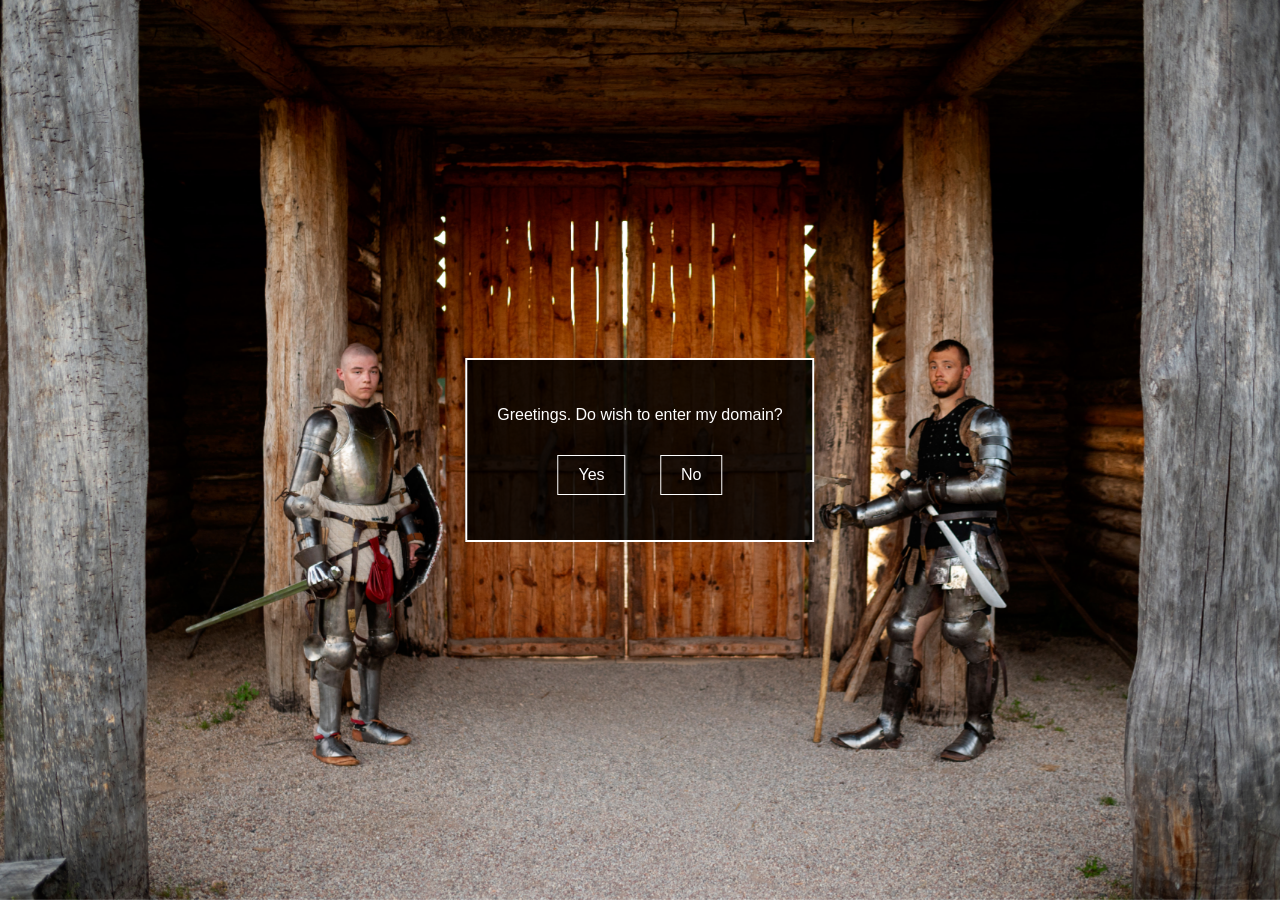
==== docs/index.html @ a19ab825 "commit changes" ====
<!DOCTYPE html>
<html lang="en">
<head>
  <meta charset="UTF-8">
  <title>Enter Domain</title>
  <style>
    body, html {
      margin: 0;
      padding: 0;
      height: 100%;
      overflow: hidden;
      font-family: Arial, sans-serif;
    }

    /* Background image */
    #bg {
      position: fixed;
      width: 100%;
      height: 100%;
      object-fit: cover;
      top: 0;
      left: 0;
      z-index: -1;
      opacity: 1;
  transition: opacity 7s ease;

    }

    /* Popup box */
    #popup {
      position: absolute;
      top: 50%;
      left: 50%;
      transform: translate(-50%, -50%);
      background: rgba(0, 0, 0, 0.85);
      color: white;
      padding: 30px;
      border: 2px solid white;
      text-align: center;
      display: none;
    }

    .button {
      margin: 15px;
      padding: 10px 20px;
      border: 1px solid white;
      cursor: pointer;
      display: inline-block;
    }

    .button:hover {
      background: white;
      color: black;
    }
  </style>
</head>
<body>

  <!-- Background image -->
  <img id="bg" src="images/bg3.jpg" alt="background">

  <!-- Popup -->
  <div id="popup">
    <p>Greetings. Do wish to enter my domain?</p>
    <div class="button" onclick="enterSite()">Yes</div>
    <div class="button" onclick="denyAccess()">No</div>
  </div>

  <script>
    const bg = document.getElementById('bg');
    const popup = document.getElementById('popup');

    // Show popup once image loads
    bg.onload = () => {
      popup.style.display = 'block';
    };

   function enterSite() {
  // 1. Play music
  const audio = new Audio('images/greetings.mp3');
  audio.play();

  // 2. Fade out the background image
  const bg = document.getElementById('bg');
  bg.style.transition = "opacity 7s ease";
  bg.style.opacity = "0";

  // 3. Redirect after fade completes
  setTimeout(() => {
    window.location.href = "newsletter.html";
  }, 7000); // matches the fade duration
}

    function denyAccess() {
      alert("You chose wisely...");
      // Or close window / fade out / loop
    }
  </script>

</body>
</html>
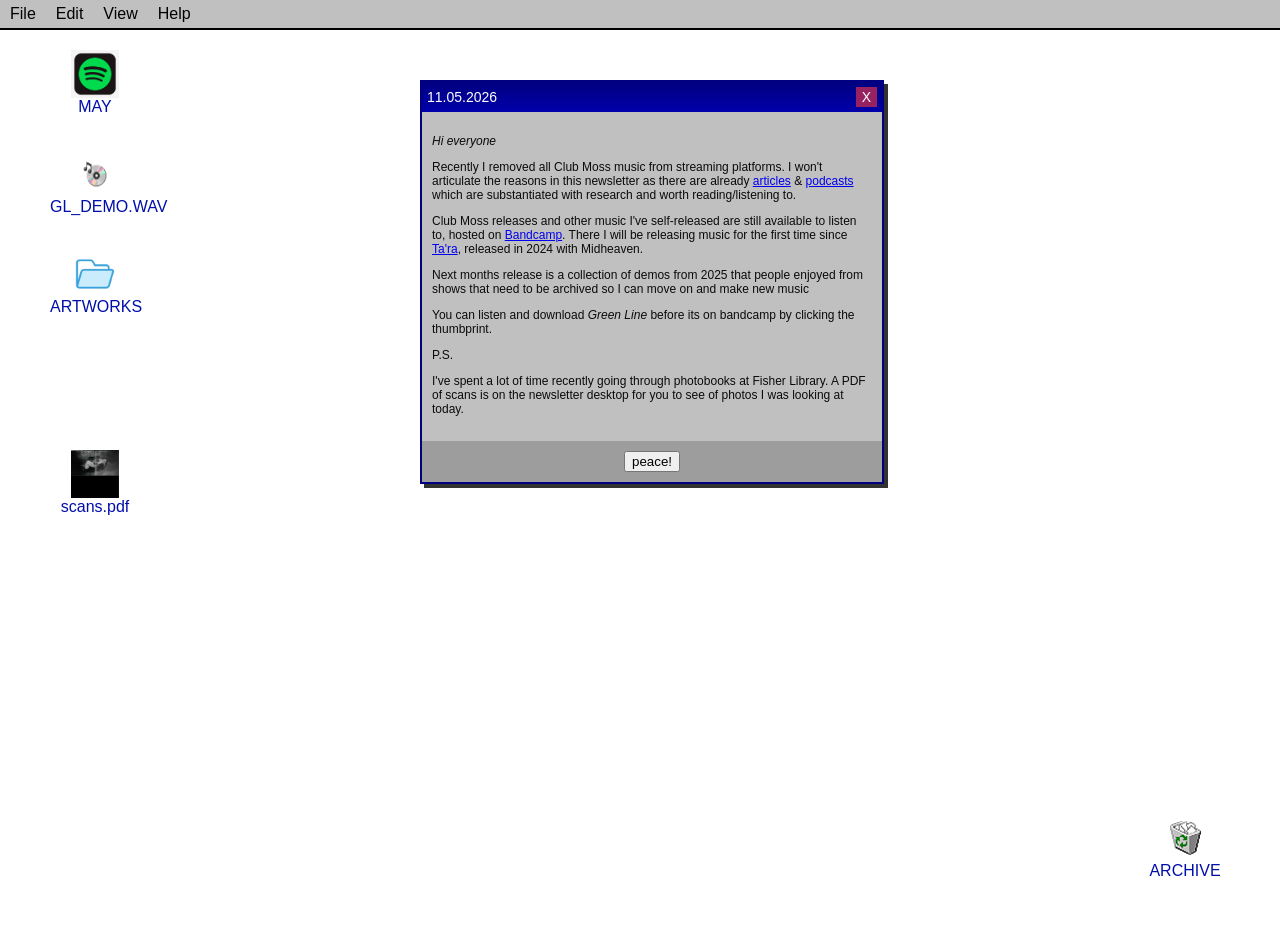
==== commit 0f266d98: "commit changes" ====
--- a/docs/index.html
+++ b/docs/index.html
@@ -1,101 +1,491 @@
 <!DOCTYPE html>
 <html lang="en">
 <head>
-  <meta charset="UTF-8">
-  <title>Enter Domain</title>
-  <style>
-    body, html {
-      margin: 0;
-      padding: 0;
-      height: 100%;
-      overflow: hidden;
-      font-family: Arial, sans-serif;
-    }
-
-    /* Background image */
-    #bg {
-      position: fixed;
-      width: 100%;
-      height: 100%;
-      object-fit: cover;
-      top: 0;
-      left: 0;
-      z-index: -1;
-      opacity: 1;
-  transition: opacity 7s ease;
-
-    }
-
-    /* Popup box */
-    #popup {
-      position: absolute;
-      top: 50%;
-      left: 50%;
-      transform: translate(-50%, -50%);
-      background: rgba(0, 0, 0, 0.85);
-      color: white;
-      padding: 30px;
-      border: 2px solid white;
-      text-align: center;
-      display: none;
-    }
-
-    .button {
-      margin: 15px;
-      padding: 10px 20px;
-      border: 1px solid white;
-      cursor: pointer;
-      display: inline-block;
-    }
-
-    .button:hover {
-      background: white;
-      color: black;
-    }
-  </style>
+<meta charset="UTF-8">
+<title>Newsletter OS</title>
+
+<link rel="stylesheet" href="style.css">
+
 </head>
+
 <body>
 
-  <!-- Background image -->
-  <img id="bg" src="images/bg3.jpg" alt="background">
-
-  <!-- Popup -->
-  <div id="popup">
-    <p>Greetings. Do wish to enter my domain?</p>
-    <div class="button" onclick="enterSite()">Yes</div>
-    <div class="button" onclick="denyAccess()">No</div>
-  </div>
-
-  <script>
-    const bg = document.getElementById('bg');
-    const popup = document.getElementById('popup');
-
-    // Show popup once image loads
-    bg.onload = () => {
-      popup.style.display = 'block';
-    };
-
-   function enterSite() {
-  // 1. Play music
-  const audio = new Audio('images/greetings.mp3');
-  audio.play();
-
-  // 2. Fade out the background image
-  const bg = document.getElementById('bg');
-  bg.style.transition = "opacity 7s ease";
-  bg.style.opacity = "0";
-
-  // 3. Redirect after fade completes
-  setTimeout(() => {
-    window.location.href = "newsletter.html";
-  }, 7000); // matches the fade duration
-}
-
-    function denyAccess() {
-      alert("You chose wisely...");
-      // Or close window / fade out / loop
-    }
-  </script>
+<div id="desktop">
+
+  <!-- MENU -->
+  <div id="menubar">
+
+    <div class="menu-item">File
+      <div class="dropdown">
+        <div onclick="openWindow('win1')">Open Newsletter</div>
+        <div onclick="openWindow('galleryWin')">Open Artworks</div>
+        <div onclick="openWindow('archive')">Open Archive</div>
+        <div onclick="location.reload()">Refresh</div>
+      </div>
+    </div>
+
+    <div class="menu-item">Edit
+      <div class="dropdown">
+        <div id="changeColour">change colour</div>
+        <div id="flipScreen">upside down</div>
+      </div>
+    </div>
+
+    <div class="menu-item">View
+      <div class="dropdown">
+        <div onclick="openWindow('galleryWin')">Artworks for sale</div>
+        <div onclick="window.location.href='https://harrisonrae.webflow.io'">
+          Visit my Website
+        </div>
+      </div>
+    </div>
+
+    <div class="menu-item">Help
+      <div class="dropdown">
+        <div onclick="alert('This is the first iteration of Harrison Raes newsletter.')">
+          About
+        </div>
+      </div>
+    </div>
+
+  </div>
+
+  <!-- DESKTOP ICONS -->
+  <div class="icon" style="top:50px; left:50px;" onclick="openWindow('win1')">
+    <img src="images/spotify.png">
+    <span>MAY</span>
+  </div>
+
+    <div class="icon" style="top: 450px; left: 50px;" onclick="openWindow('pdf1')">
+    <img src="images/scan2.png" alt="PDF Icon">
+    <span>scans.pdf</span>
+</div>
+
+  <div class="icon" style="top:250px; left:50px;" onclick="openWindow('galleryWin')">
+    <img src="images/folder.png">
+    <span>ARTWORKS</span>
+  </div>
+
+  <div class="icon" style="bottom:50px; right:50px;" onclick="openWindow('archive')">
+    <img src="images/rubbishupate.png">
+    <span>ARCHIVE</span>
+  </div>
+
+  <!-- DESKTOP ICON -->
+<div class="icon" style="top:150px; left:50px;" onclick="openWindow('musicWin')">
+  <img src="images/music.png">
+  <span>GL_DEMO.WAV</span>
+</div>
+
+</div>
+
+<!-- NEWSLETTER WINDOW -->
+<div class="window" id="win1">
+  <div class="title-bar">
+    11.05.2026
+    <span class="close" onclick="closeWindow('win1')">X</span>
+  </div>
+
+  <div class="content">
+     <p> <em>Hi everyone</em></p>
+
+<p> 
+Recently I removed all Club Moss music from streaming platforms. I won't articulate the reasons in this newsletter as there are already 
+<a href="https://theconversation.com/why-musicians-are-leaving-spotify-and-what-it-means-for-the-music-you-love-269231" target="_blank">articles</a> & 
+<a href="https://www.abc.net.au/listen/programs/musicshow/liz-pelly-spotify-mood-machine-judy-bailey-sheila-jordan-jazz/105606164" target="_blank">podcasts</a>
+which are substantiated with research and worth reading/listening to.
+</p>
+<p>
+Club Moss releases and other music I've self-released are still available to listen to, hosted on 
+<a href="https://clubmoss.bandcamp.com" target="_blank">Bandcamp</a>. There I will be releasing music for the first time since 
+<a href="https://harrison-rae.bandcamp.com/album/tara" target="_blank">Ta'ra</a>, released in 2024 with Midheaven. 
+<p>
+</p>
+Next months release is a collection of demos from 2025 that people enjoyed from shows that need to be archived so I can move on and make new music 
+<p>
+</p>
+You can listen and download <em>Green Line</em> before its on bandcamp by clicking the thumbprint.
+<p></p>
+
+P.S. <p>
+I've spent a lot of time recently going through photobooks at Fisher Library. A PDF of scans is on the newsletter desktop for you to see of photos I was looking at today. 
+
+</p>
+
+
+</div>
+
+  <div style="padding:10px; text-align:center;">
+    <button onclick="closeWindow('win1')">peace!</button>
+  </div>
+</div>
+
+<!-- GALLERY WINDOW -->
+<div class="window" id="galleryWin">
+  <div class="title-bar">
+    ARTWORKS_FOLDER
+    <span class="close" onclick="closeWindow('galleryWin')">X</span>
+  </div>
+
+  <div class="content">
+    <div id="galleryGrid" style="display:flex; flex-wrap:wrap; gap:10px;"></div>
+  </div>
+</div>
+
+<!-- ARCHIVE WINDOW -->
+<div class="window" id="archive">
+
+  <div class="title-bar">
+    NEWSLETTER ARCHIVE
+    <span class="close" onclick="closeWindow('archive')">X</span>
+  </div>
+
+  <div class="content">
+
+    <div id="iconGrid" style="display:flex; flex-wrap:wrap; gap:20px;">
+
+      <!-- APRIL -->
+      <div class="archive-icon" onclick="openWindow('aprilArchive')">
+        <img src="images/icon1.png">
+        <p>APRIL 2026</p>
+      </div>
+
+      <!-- MAY -->
+      <div class="archive-icon" onclick="openWindow('mayArchive')">
+        <img src="images/spotify.png">
+        <p>MAY 2026</p>
+      </div>
+
+    </div>
+
+  </div>
+</div>
+
+<!-- ARCHIVE ENTRY -->
+<div class="window" id="aprilArchive">
+  <div class="title-bar">
+    APRIL 2026
+    <span class="close" onclick="closeWindow('aprilArchive')">X</span>
+  </div>
+
+  <div class="content">
+    <p>Hi!</p>
+      <p>Thanks to everyone that recently joined the mailing list.</p>
+      <p>
+      I'm hoping for this site to serve as an interesting way to keep people up to date while I learn more about coding. <p>
+      <p>
+      Next month I'll be sharing an update about some upcoming music being released.</p>
+      In other news, last week my work was shown at Goodspace. 
+      Thanks to Luke Westwood and Jensen Dahl for curating <em>Palantir capture at your local Coles </em> into their show <em>red=meltdown</em>. 
+      You can view that work among others by clicking the folder icon
+      </p>
+      Thank you!
+  </div>
+
+     
+</div>
+<div class="window" id="pdf1">
+
+  <div class="title-bar">
+    PHOTOSCAN.PDF
+    <span class="close" onclick="closeWindow('pdf1')">X</span>
+  </div>
+
+  <div class="content" style="padding:0;">
+
+    <iframe
+      src="images/photoscans.pdf"
+      width="100%"
+      height="100%"
+      style="border:none;">
+    </iframe>
+
+  </div>
+
+</div>
+
+  </div>
+
+<!-- FULLSCREEN ART VIEW -->
+<div class="window" id="artDetail">
+  <div class="title-bar">
+    ARTWORK_VIEW
+    <span class="close" onclick="closeWindow('artDetail')">X</span>
+  </div>
+
+  <div class="content">
+    <img id="detailImage">
+    <p id="detailInfo"></p>
+  </div>
+
+  </div>
+
+
+
+<!-- MUSIC WINDOW -->
+<div class="window" id="musicWin">
+
+  <div class="title-bar">
+    MUSIC_PLAYER.EXE
+    <span class="close" onclick="closeWindow('musicWin')">X</span>
+  </div>
+
+  <div class="content" style="
+    background:#c0c0c0;
+    padding:12px;
+    font-size:11px;
+  ">
+
+    <!-- PLAYER PANEL -->
+    <div style="
+      border:2px inset #fff;
+      background:#bdbdbd;
+      padding:10px;
+    ">
+
+      <!-- ALBUM ART -->
+      <div style="
+        border:2px inset #808080;
+               padding:6px;
+        margin-bottom:10px;
+        text-align:center;
+      ">
+        <img 
+          src="images/fingerprint.jpg"
+          style="
+            width:180px;
+            image-rendering:pixelated;
+          "
+        >
+      </div>
+
+      
+
+      <!-- AUDIO -->
+      <audio id="musicPlayer" controls style="width:100%;">
+  <source src="music/greenline.wav" type="audio/wav">
+</audio>
+
+     
+
+    </div>
+
+  </div>
+
+  <div style="
+    padding:8px;
+    background:#c0c0c0;
+    border-top:1px solid #808080;
+    text-align:center;
+  ">
+    <button onclick="closeWindow('musicWin')">
+      close
+    </button>
+  </div>
+
+</div>
+
+
+
+<script>
+let topZ = 1;
+let offset = 0;
+
+function openWindow(id) {
+
+  const win = document.getElementById(id);
+
+  win.style.display = "flex";
+  win.style.left = (100 + offset) + "px";
+  win.style.top = (100 + offset) + "px";
+
+  bringToFront(win);
+
+  offset += 20;
+
+  if (id === "galleryWin") {
+    renderGallery();
+  }
+
+  if (id === "musicWin") {
+    document.getElementById("musicPlayer").play();
+  }
+
+}
+
+function closeWindow(id) {
+  const win = document.getElementById(id);
+
+  win.style.display = "none";
+  win.classList.remove("fullscreen");
+  if (id === "musicWin") {
+  document.getElementById("musicPlayer").play();
+}
+ if (id === "musicWin") {
+  const player = document.getElementById("musicPlayer");
+  player.pause();
+  player.currentTime = 0;
+}
+
+}
+
+function bringToFront(el) {
+  topZ++;
+  el.style.zIndex = topZ;
+}
+
+/* DRAGGING */
+document.querySelectorAll(".window").forEach(win => {
+
+  const bar = win.querySelector(".title-bar");
+
+  let offsetX = 0;
+  let offsetY = 0;
+  let isDown = false;
+
+  bar.addEventListener("mousedown", e => {
+
+    if (win.classList.contains("fullscreen")) return;
+
+    isDown = true;
+
+    offsetX = win.offsetLeft - e.clientX;
+    offsetY = win.offsetTop - e.clientY;
+
+    bringToFront(win);
+  });
+
+  document.addEventListener("mouseup", () => {
+    isDown = false;
+  });
+
+  document.addEventListener("mousemove", e => {
+
+    if (!isDown) return;
+
+    win.style.left = (e.clientX + offsetX) + "px";
+    win.style.top = (e.clientY + offsetY) + "px";
+  });
+});
+
+
+
+
+/* ARTWORK DATA */
+
+
+
+const artworks = [
+  { src: "images/tony.png", 
+  title: "Tony", 
+  price: "$450", 
+  materials: "gel medium transfer on board", 
+  size: "40 x 50 cm", 
+  email: "to purchase this artwork email harry-rae(at)hotmail.com" },
+
+  { src: "images/xerographystudy.png", 
+  title: "Xerography Study", 
+  price: "$150", materials: 
+  "Solvent transfer on canvas", 
+  size: "20 x 30 cm", 
+  email: "to purchase this artwork email harry-rae(at)hotmail.com" },
+
+ { src: "images/runway.png", 
+    title: "Runway", 
+    price: "$350", 
+    materials: "acrylic and gel medium transfer on board", 
+    size: "50 x 60 cm", 
+    email: "to purchase this artwork email harry-rae(at)hotmail.com" },
+
+  { src: "images/Palantir.png", 
+    title: "Palantir Capture at your Local Coles", 
+    price: "$200", 
+    materials: "gel medium transfer on board", 
+    size: "35 x 40 cm", 
+    email: "to purchase this artwork email harry-rae(at)hotmail.com" },
+
+  { src: "images/angel.jpg", 
+    title: "Angel", 
+    price: "$150", 
+    materials: "Acrylic on canvas", 
+    size: "25 x 20 cm", 
+    email: "to purchase this artwork email harry-rae(at)hotmail.com" },
+
+      
+  { src: "images/cocoa.jpg", 
+    title: "Cocoa", 
+    price: "$180", 
+    materials: "Gel medium transfer on board", 
+    size: "30 x 25 cm", 
+    email: "to purchase this artwork email harry-rae(at)hotmail.com" }
+   ];
+
+/* RENDER GALLERY */
+function renderGallery() {
+
+  const container = document.getElementById("galleryGrid");
+
+  container.innerHTML = "";
+
+  artworks.forEach((art, index) => {
+
+    const item = document.createElement("div");
+
+    item.style.width = "120px";
+    item.style.cursor = "pointer";
+
+    item.innerHTML = `
+      <img src="${art.src}" style="width:100%; height:90px; object-fit:cover;">
+      <div style="font-size:10px;">${art.title}</div>
+    `;
+
+    item.onclick = () => openArtwork(index);
+
+    container.appendChild(item);
+  });
+}
+
+/* OPEN ARTWORK */
+function openArtwork(index) {
+
+  const art = artworks[index];
+
+  const win = document.getElementById("artDetail");
+
+  win.style.display = "flex";
+
+  win.classList.add("fullscreen");
+
+  bringToFront(win);
+
+  document.getElementById("detailImage").src = art.src;
+
+  document.getElementById("detailInfo").innerHTML = `
+    <strong>${art.title}</strong><br>
+    ${art.price}<br>
+    ${art.materials}<br>
+    ${art.size}
+  `;
+}
+
+ window.onload = function () {
+  const win = document.getElementById("win1");
+  win.style.display = "flex";
+  win.style.left = (window.innerWidth - 860) + "px";
+  win.style.top = "80px";
+  bringToFront(win);
+};
+
+/* CHANGE COLOUR */
+document.getElementById("changeColour").addEventListener("click", () => {
+  document.body.style.backgroundColor = "pink";
+});
+
+/* FLIP SCREEN */
+document.getElementById("flipScreen").addEventListener("click", () => {
+  document.body.classList.toggle("flipped");
+});
+</script>
 
 </body>
 </html>
--- a/docs/style.css
+++ b/docs/style.css
@@ -0,0 +1,158 @@
+body {
+  margin: 0;
+  background: #ffffff;
+  font-family: Tahoma, sans-serif;
+  overflow: hidden;
+}
+
+/* Desktop */
+#desktop {
+  width: 100vw;
+  height: 100vh;
+  position: relative;
+}
+
+/* Icons */
+.icon {
+  position: absolute;
+  width: 90px;
+  text-align: center;
+  color: rgb(0, 14, 170);
+  cursor: default;
+}
+
+.icon img {
+  width: 48px;
+  height: 48px;
+  display: block;
+  margin: 0 auto;
+}
+.archive-icon img {
+   width: 48px;
+  height: 48px;
+  display: block;
+  margin: 0 auto;
+}
+
+#menubar {
+  position: absolute;
+  top: 0;
+  left: 0;
+  width: 100%;
+  background: #c0c0c0;
+  border-bottom: 2px solid #000;
+  display: flex;
+  z-index: 9999;
+}
+
+.menu-item {
+  padding: 5px 10px;
+  position: relative;
+  cursor: default;
+}
+
+.menu-item:hover {
+  background: #000080;
+  color: white;
+}
+
+.dropdown {
+  display: none;
+  position: absolute;
+  top: 100%;
+  left: 0;
+  background: #c0c0c0;
+  border: 2px solid #000;
+  min-width: 150px;
+}
+
+.dropdown div {
+  padding: 5px;
+}
+
+.dropdown div:hover {
+  background: #000080;
+  color: white;
+}
+
+/* show dropdown */
+.menu-item:hover .dropdown {
+  display: block;
+}
+
+/* push desktop content down so it's not hidden */
+#desktop {
+  padding-top: 30px;
+}
+
+/* Windows */
+.window {
+  position: absolute;
+  width: 460px;
+  height: 400px;
+  background: #9d9d9d;
+  border: 2px solid #000080;
+  box-shadow: 4px 4px 0 #333;
+  display: none;
+  flex-direction: column;
+}
+
+/* Title bar */
+.title-bar {
+  background: linear-gradient(#000080, #0000aa);
+  color: white;
+  padding: 5px;
+  cursor: move;
+  display: flex;
+  justify-content: space-between;
+  align-items: center;
+  font-size: 14px;
+}
+
+.close {
+  background: rgb(152, 33, 97);
+  padding: 2px 6px;
+  cursor: pointer;
+}
+
+/* Content */
+.content {
+  padding: 10px;
+  font-size: 12px;
+  overflow: auto;
+  background: #c0c0c0;
+  height: 100%;
+  color: rgb(11, 11, 11);
+}
+
+/* Fullscreen artwork */
+.fullscreen {
+  width: 100vw !important;
+  height: 90vh !important;
+  left: 0 !important;
+  top: 45px !important;
+
+}
+
+.fullscreen .content {
+  background: rgb(255, 255, 255);
+  display: flex;
+  flex-direction: column;
+  justify-content: center;
+  align-items: center;
+ 
+  
+}
+
+.fullscreen img {
+  max-width: 90vw;
+  max-height: 70vh;
+  object-fit: contain;
+  }
+
+body.flipped {
+  transform: rotate(180deg);
+  transform-origin: center;
+}
+
+
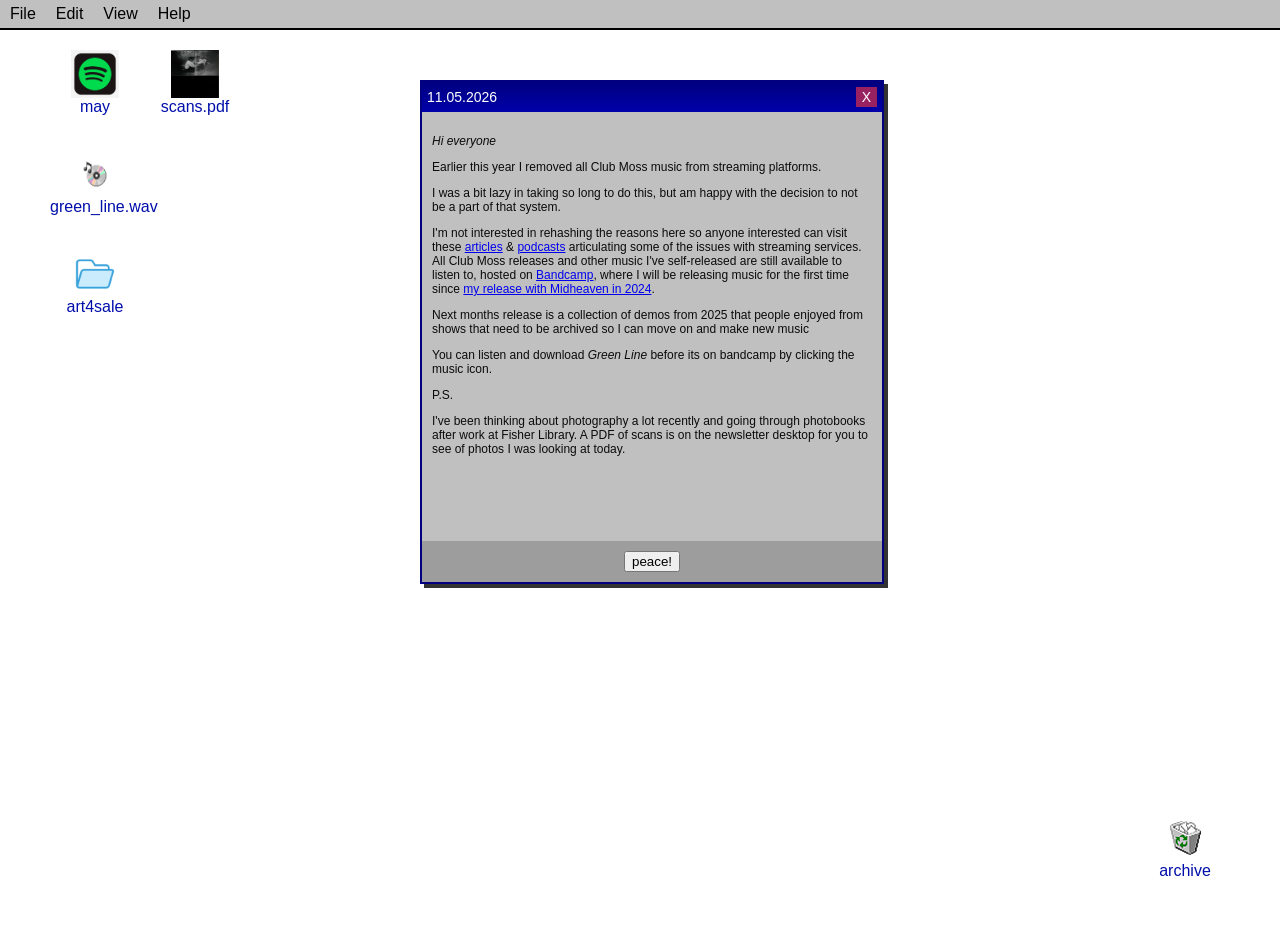
==== commit d930b1d8: "commit changes" ====
--- a/docs/index.html
+++ b/docs/index.html
@@ -28,6 +28,7 @@
       <div class="dropdown">
         <div id="changeColour">change colour</div>
         <div id="flipScreen">upside down</div>
+        <div id="addBackground">add background</div>
       </div>
     </div>
 
@@ -42,7 +43,7 @@
 
     <div class="menu-item">Help
       <div class="dropdown">
-        <div onclick="alert('This is the first iteration of Harrison Raes newsletter.')">
+        <div onclick="alert('This is the second iteration of Harrison Raes newsletter.')">
           About
         </div>
       </div>
@@ -53,28 +54,28 @@
   <!-- DESKTOP ICONS -->
   <div class="icon" style="top:50px; left:50px;" onclick="openWindow('win1')">
     <img src="images/spotify.png">
-    <span>MAY</span>
-  </div>
-
-    <div class="icon" style="top: 450px; left: 50px;" onclick="openWindow('pdf1')">
+    <span>may</span>
+  </div>
+
+    <div class="icon" style="top: 50px; left: 150px;" onclick="openWindow('pdf1')">
     <img src="images/scan2.png" alt="PDF Icon">
     <span>scans.pdf</span>
 </div>
 
   <div class="icon" style="top:250px; left:50px;" onclick="openWindow('galleryWin')">
     <img src="images/folder.png">
-    <span>ARTWORKS</span>
+    <span>art4sale</span>
   </div>
 
   <div class="icon" style="bottom:50px; right:50px;" onclick="openWindow('archive')">
     <img src="images/rubbishupate.png">
-    <span>ARCHIVE</span>
+    <span>archive</span>
   </div>
 
   <!-- DESKTOP ICON -->
 <div class="icon" style="top:150px; left:50px;" onclick="openWindow('musicWin')">
   <img src="images/music.png">
-  <span>GL_DEMO.WAV</span>
+  <span>green_line.wav</span>
 </div>
 
 </div>
@@ -90,25 +91,31 @@
      <p> <em>Hi everyone</em></p>
 
 <p> 
-Recently I removed all Club Moss music from streaming platforms. I won't articulate the reasons in this newsletter as there are already 
+Earlier this year I removed all Club Moss music from streaming platforms. 
+<p>
+
+</p>
+I was a bit lazy in taking so long to do this, but am happy with the decision to not be a part of that system.
+<p>
+
+</p>
+I'm not interested in rehashing the reasons here so anyone interested can visit these 
 <a href="https://theconversation.com/why-musicians-are-leaving-spotify-and-what-it-means-for-the-music-you-love-269231" target="_blank">articles</a> & 
 <a href="https://www.abc.net.au/listen/programs/musicshow/liz-pelly-spotify-mood-machine-judy-bailey-sheila-jordan-jazz/105606164" target="_blank">podcasts</a>
-which are substantiated with research and worth reading/listening to.
-</p>
-<p>
-Club Moss releases and other music I've self-released are still available to listen to, hosted on 
-<a href="https://clubmoss.bandcamp.com" target="_blank">Bandcamp</a>. There I will be releasing music for the first time since 
-<a href="https://harrison-rae.bandcamp.com/album/tara" target="_blank">Ta'ra</a>, released in 2024 with Midheaven. 
+articulating some of the issues with streaming services.  
+All Club Moss releases and other music I've self-released are still available to listen to, hosted on 
+<a href="https://clubmoss.bandcamp.com" target="_blank">Bandcamp</a>, where I will be releasing music for the first time since
+<a href="https://harrison-rae.bandcamp.com/album/tara" target="_blank">my release with Midheaven in 2024</a>.
 <p>
 </p>
 Next months release is a collection of demos from 2025 that people enjoyed from shows that need to be archived so I can move on and make new music 
 <p>
 </p>
-You can listen and download <em>Green Line</em> before its on bandcamp by clicking the thumbprint.
+You can listen and download <em>Green Line</em> before its on bandcamp by clicking the music icon.
 <p></p>
 
 P.S. <p>
-I've spent a lot of time recently going through photobooks at Fisher Library. A PDF of scans is on the newsletter desktop for you to see of photos I was looking at today. 
+I've been thinking about photography a lot recently and going through photobooks after work at Fisher Library. A PDF of scans is on the newsletter desktop for you to see of photos I was looking at today. 
 
 </p>
 
@@ -285,6 +292,10 @@
 
 </div>
 
+<audio id="bgSound">
+  <source src="music/boo.flac" type="audio/flac">
+</audio>
+
 
 
 <script>
@@ -485,6 +496,31 @@
 document.getElementById("flipScreen").addEventListener("click", () => {
   document.body.classList.toggle("flipped");
 });
+
+/* add an image in the background */ 
+
+const addBackgroundBtn = document.getElementById("addBackground");
+
+addBackgroundBtn.addEventListener("click", () => {
+
+  const bgImage = new Image();
+
+  bgImage.src = "images/headshot.jpg";
+
+  bgImage.onload = () => {
+
+    document.body.style.backgroundImage = "url('images/headshot.jpg')";
+
+    document.body.style.backgroundSize = "cover";
+
+    document.body.style.backgroundPosition = "center";
+
+    document.getElementById("bgSound").play();
+
+  };
+
+});
+
 </script>
 
 </body>
--- a/docs/style.css
+++ b/docs/style.css
@@ -97,6 +97,12 @@
   flex-direction: column;
 }
 
+/* NEWSLETTER WINDOW ONLY */
+#win1 {
+  width: 460px;
+  height: 500px;
+}
+
 /* Title bar */
 .title-bar {
   background: linear-gradient(#000080, #0000aa);
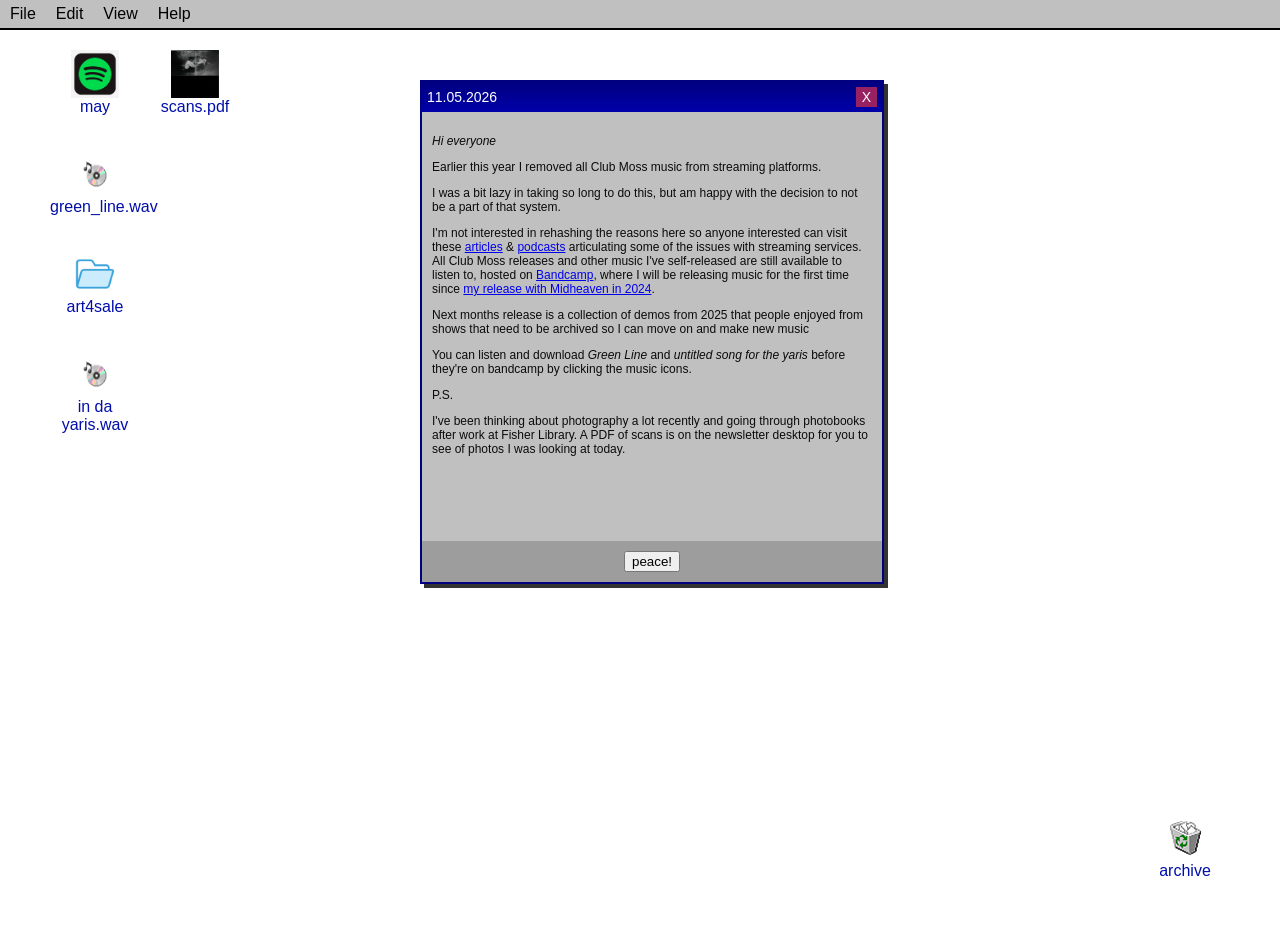
==== commit 81a66c05: "commit changes" ====
--- a/docs/index.html
+++ b/docs/index.html
@@ -72,10 +72,16 @@
     <span>archive</span>
   </div>
 
-  <!-- DESKTOP ICON -->
+  <!-- music ICON -->
 <div class="icon" style="top:150px; left:50px;" onclick="openWindow('musicWin')">
   <img src="images/music.png">
   <span>green_line.wav</span>
+</div>
+
+  
+<div class="icon" style="top:350px; left:50px;" onclick="openWindow('musicWin2')">
+  <img src="images/music.png">
+  <span>in da yaris.wav</span>
 </div>
 
 </div>
@@ -111,7 +117,7 @@
 Next months release is a collection of demos from 2025 that people enjoyed from shows that need to be archived so I can move on and make new music 
 <p>
 </p>
-You can listen and download <em>Green Line</em> before its on bandcamp by clicking the music icon.
+You can listen and download <em>Green Line</em> and <em>untitled song for the yaris</em> before they're on bandcamp by clicking the music icons.
 <p></p>
 
 P.S. <p>
@@ -279,15 +285,32 @@
 
   </div>
 
-  <div style="
-    padding:8px;
-    background:#c0c0c0;
-    border-top:1px solid #808080;
-    text-align:center;
-  ">
-    <button onclick="closeWindow('musicWin')">
-      close
-    </button>
+  
+
+
+</div>
+
+<!-- SECOND MUSIC WINDOW -->
+<div class="window" id="musicWin2">
+
+  <div class="title-bar">
+    MUSIC_PLAYER_02.EXE
+    <span class="close" onclick="closeWindow('musicWin2')">X</span>
+  </div>
+
+  <div class="content" style="text-align:center;">
+
+    <img 
+      src="images/fingerprint.jpg"
+      style="width:200px; margin-bottom:15px;"
+    >
+
+    <p>track02.wav</p>
+
+    <audio id="musicPlayer2" controls style="width:100%;">
+      <source src="music/yaris.wav" type="audio/wav">
+    </audio>
+
   </div>
 
 </div>
@@ -318,11 +341,20 @@
     renderGallery();
   }
 
+
+
   if (id === "musicWin") {
-    document.getElementById("musicPlayer").play();
-  }
-
-}
+  document.getElementById("musicPlayer").play();
+}
+
+if (id === "musicWin2") {
+  document.getElementById("musicPlayer2").play();
+}
+ 
+
+}
+
+   
 
 function closeWindow(id) {
   const win = document.getElementById(id);
@@ -334,6 +366,11 @@
 }
  if (id === "musicWin") {
   const player = document.getElementById("musicPlayer");
+  player.pause();
+  player.currentTime = 0;
+}
+if (id === "musicWin2") {
+  const player = document.getElementById("musicPlayer2");
   player.pause();
   player.currentTime = 0;
 }
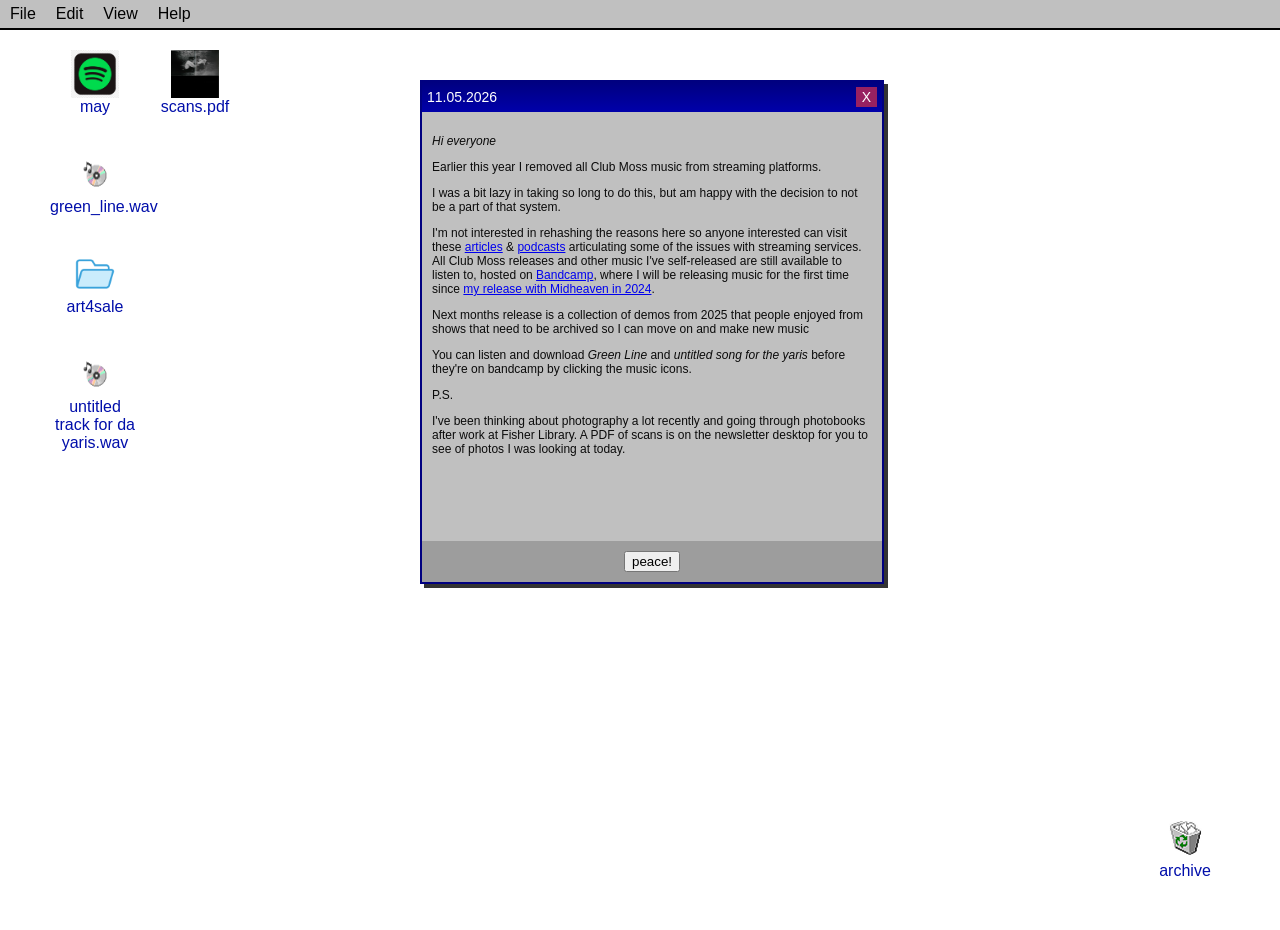
==== commit 44c55537: "commit changes" ====
--- a/docs/index.html
+++ b/docs/index.html
@@ -81,7 +81,7 @@
   
 <div class="icon" style="top:350px; left:50px;" onclick="openWindow('musicWin2')">
   <img src="images/music.png">
-  <span>in da yaris.wav</span>
+  <span>untitled track for da yaris.wav</span>
 </div>
 
 </div>
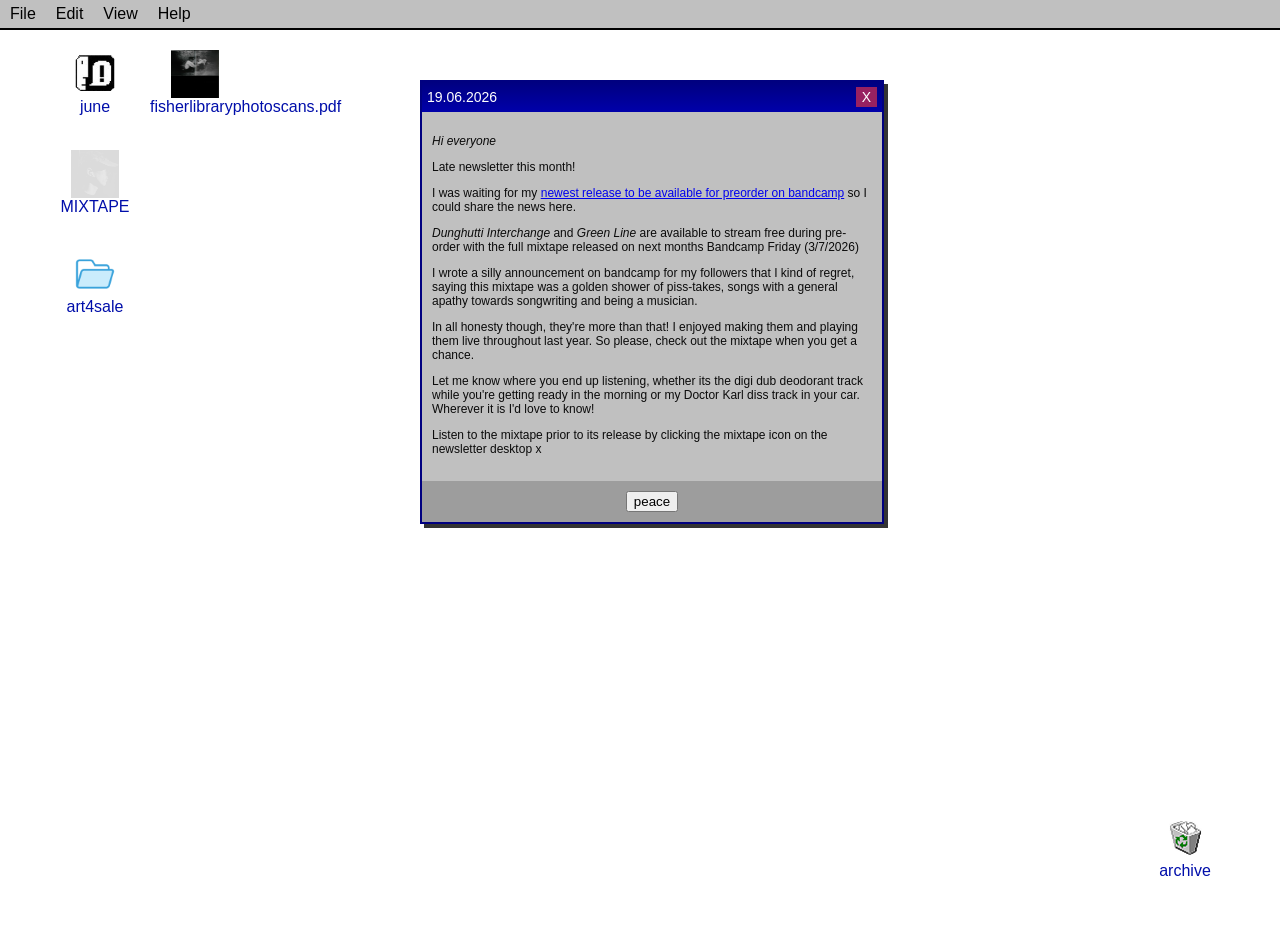
==== commit 3fbde8c5: "commit changes" ====
--- a/docs/index.html
+++ b/docs/index.html
@@ -35,6 +35,7 @@
     <div class="menu-item">View
       <div class="dropdown">
         <div onclick="openWindow('galleryWin')">Artworks for sale</div>
+        <div onclick="window.location.href='https://bandcamp.com'">Listen to 2025 MIXTAPE here</div>
         <div onclick="window.location.href='https://harrisonrae.webflow.io'">
           Visit my Website
         </div>
@@ -43,7 +44,7 @@
 
     <div class="menu-item">Help
       <div class="dropdown">
-        <div onclick="alert('This is the second iteration of Harrison Raes newsletter.')">
+        <div onclick="alert('This is the third iteration of Harrison Raes newsletter.')">
           About
         </div>
       </div>
@@ -52,16 +53,21 @@
   </div>
 
   <!-- DESKTOP ICONS -->
+
+  <!--newsletter update-->
   <div class="icon" style="top:50px; left:50px;" onclick="openWindow('win1')">
-    <img src="images/spotify.png">
-    <span>may</span>
-  </div>
-
+    <img src="images/icon1.png">
+    <span>june</span>
+  </div>
+
+
+<!--may photography scans-->
     <div class="icon" style="top: 50px; left: 150px;" onclick="openWindow('pdf1')">
     <img src="images/scan2.png" alt="PDF Icon">
-    <span>scans.pdf</span>
-</div>
-
+    <span>fisherlibraryphotoscans.pdf</span>
+</div>
+
+<!--art for sale-->
   <div class="icon" style="top:250px; left:50px;" onclick="openWindow('galleryWin')">
     <img src="images/folder.png">
     <span>art4sale</span>
@@ -73,23 +79,19 @@
   </div>
 
   <!-- music ICON -->
-<div class="icon" style="top:150px; left:50px;" onclick="openWindow('musicWin')">
-  <img src="images/music.png">
-  <span>green_line.wav</span>
+<div class="icon" style="top:150px; left:50px;" onclick="window.location.href='https://bandcamp.com/private/OA65C78M'">
+  <img src="images/x2.png">
+  <span>MIXTAPE</span>
 </div>
 
   
-<div class="icon" style="top:350px; left:50px;" onclick="openWindow('musicWin2')">
-  <img src="images/music.png">
-  <span>untitled track for da yaris.wav</span>
-</div>
 
 </div>
 
 <!-- NEWSLETTER WINDOW -->
 <div class="window" id="win1">
   <div class="title-bar">
-    11.05.2026
+    19.06.2026
     <span class="close" onclick="closeWindow('win1')">X</span>
   </div>
 
@@ -97,39 +99,24 @@
      <p> <em>Hi everyone</em></p>
 
 <p> 
-Earlier this year I removed all Club Moss music from streaming platforms. 
+Late newsletter this month! 
+<p>I was waiting for my 
+<a href="https://www.harrison-rae.bandcamp.com">newest release to be available for preorder on bandcamp</a> so I could share the news here. 
 <p>
-
-</p>
-I was a bit lazy in taking so long to do this, but am happy with the decision to not be a part of that system.
-<p>
-
-</p>
-I'm not interested in rehashing the reasons here so anyone interested can visit these 
-<a href="https://theconversation.com/why-musicians-are-leaving-spotify-and-what-it-means-for-the-music-you-love-269231" target="_blank">articles</a> & 
-<a href="https://www.abc.net.au/listen/programs/musicshow/liz-pelly-spotify-mood-machine-judy-bailey-sheila-jordan-jazz/105606164" target="_blank">podcasts</a>
-articulating some of the issues with streaming services.  
-All Club Moss releases and other music I've self-released are still available to listen to, hosted on 
-<a href="https://clubmoss.bandcamp.com" target="_blank">Bandcamp</a>, where I will be releasing music for the first time since
-<a href="https://harrison-rae.bandcamp.com/album/tara" target="_blank">my release with Midheaven in 2024</a>.
-<p>
-</p>
-Next months release is a collection of demos from 2025 that people enjoyed from shows that need to be archived so I can move on and make new music 
-<p>
-</p>
-You can listen and download <em>Green Line</em> and <em>untitled song for the yaris</em> before they're on bandcamp by clicking the music icons.
-<p></p>
-
-P.S. <p>
-I've been thinking about photography a lot recently and going through photobooks after work at Fisher Library. A PDF of scans is on the newsletter desktop for you to see of photos I was looking at today. 
-
-</p>
-
+<em>Dunghutti Interchange</em> and <em>Green Line</em> are available to stream free during pre-order with the full mixtape released on next months Bandcamp Friday (3/7/2026) 
+</p>
+I wrote a silly announcement on bandcamp for my followers that I kind of regret, saying this mixtape was a golden shower of piss-takes, songs with a general apathy towards songwriting and being a musician. 
+<p> 
+In all honesty though, they're more than that! I enjoyed making them and playing them live throughout last year. So please, check out the mixtape when you get a chance. 
+<p>Let me know where you end up listening, whether its the digi dub deodorant track while you're getting ready in the morning or my Doctor Karl diss track in your car. Wherever it is I'd love to know!
+
+</p>
+Listen to the mixtape prior to its release by clicking the mixtape icon on the newsletter desktop x
 
 </div>
 
   <div style="padding:10px; text-align:center;">
-    <button onclick="closeWindow('win1')">peace!</button>
+    <button onclick="closeWindow('win1')">peace</button>
   </div>
 </div>
 
@@ -175,6 +162,7 @@
 </div>
 
 <!-- ARCHIVE ENTRY -->
+ <!--april-->
 <div class="window" id="aprilArchive">
   <div class="title-bar">
     APRIL 2026
@@ -193,6 +181,47 @@
       You can view that work among others by clicking the folder icon
       </p>
       Thank you!
+  </div>
+</div>
+
+  <!--may-->
+  <div class="window" id="mayArchive">
+  <div class="title-bar">
+    MAY 2026
+    <span class="close" onclick="closeWindow('mayArchive')">X</span>
+  </div>
+
+  <div class="content">
+    <p> <em>Hi everyone</em></p>
+
+<p> 
+Earlier this year I removed all Club Moss music from streaming platforms. 
+<p>
+
+</p>
+I was a bit lazy in taking so long to do this, but am happy with the decision to not be a part of that system.
+<p>
+
+</p>
+I'm not interested in rehashing the reasons here so anyone interested can visit these 
+<a href="https://theconversation.com/why-musicians-are-leaving-spotify-and-what-it-means-for-the-music-you-love-269231" target="_blank">articles</a> & 
+<a href="https://www.abc.net.au/listen/programs/musicshow/liz-pelly-spotify-mood-machine-judy-bailey-sheila-jordan-jazz/105606164" target="_blank">podcasts</a>
+articulating some of the issues with streaming services.  
+All Club Moss releases and other music I've self-released are still available to listen to, hosted on 
+<a href="https://clubmoss.bandcamp.com" target="_blank">Bandcamp</a>, where I will be releasing music for the first time since
+<a href="https://harrison-rae.bandcamp.com/album/tara" target="_blank">my release with Midheaven in 2024</a>.
+<p>
+</p>
+Next months release is a collection of demos from 2025 that people enjoyed from shows that need to be archived so I can move on and make new music 
+<p>
+</p>
+You can listen and download <em>Green Line</em> and <em>untitled song for the yaris</em> before they're on bandcamp by clicking the music icons.
+<p></p>
+
+P.S. <p>
+I've been thinking about photography a lot recently and going through photobooks after work at Fisher Library. A PDF of scans is on the newsletter desktop for you to see of photos I was looking at today. 
+
+</p>
   </div>
 
      
@@ -290,30 +319,7 @@
 
 </div>
 
-<!-- SECOND MUSIC WINDOW -->
-<div class="window" id="musicWin2">
-
-  <div class="title-bar">
-    MUSIC_PLAYER_02.EXE
-    <span class="close" onclick="closeWindow('musicWin2')">X</span>
-  </div>
-
-  <div class="content" style="text-align:center;">
-
-    <img 
-      src="images/fingerprint.jpg"
-      style="width:200px; margin-bottom:15px;"
-    >
-
-    <p>track02.wav</p>
-
-    <audio id="musicPlayer2" controls style="width:100%;">
-      <source src="music/yaris.wav" type="audio/wav">
-    </audio>
-
-  </div>
-
-</div>
+
 
 <audio id="bgSound">
   <source src="music/boo.flac" type="audio/flac">
@@ -438,12 +444,7 @@
   size: "20 x 30 cm", 
   email: "to purchase this artwork email harry-rae(at)hotmail.com" },
 
- { src: "images/runway.png", 
-    title: "Runway", 
-    price: "$350", 
-    materials: "acrylic and gel medium transfer on board", 
-    size: "50 x 60 cm", 
-    email: "to purchase this artwork email harry-rae(at)hotmail.com" },
+ 
 
   { src: "images/Palantir.png", 
     title: "Palantir Capture at your Local Coles", 
--- a/docs/style.css
+++ b/docs/style.css
@@ -100,7 +100,7 @@
 /* NEWSLETTER WINDOW ONLY */
 #win1 {
   width: 460px;
-  height: 500px;
+  height: 440px;
 }
 
 /* Title bar */
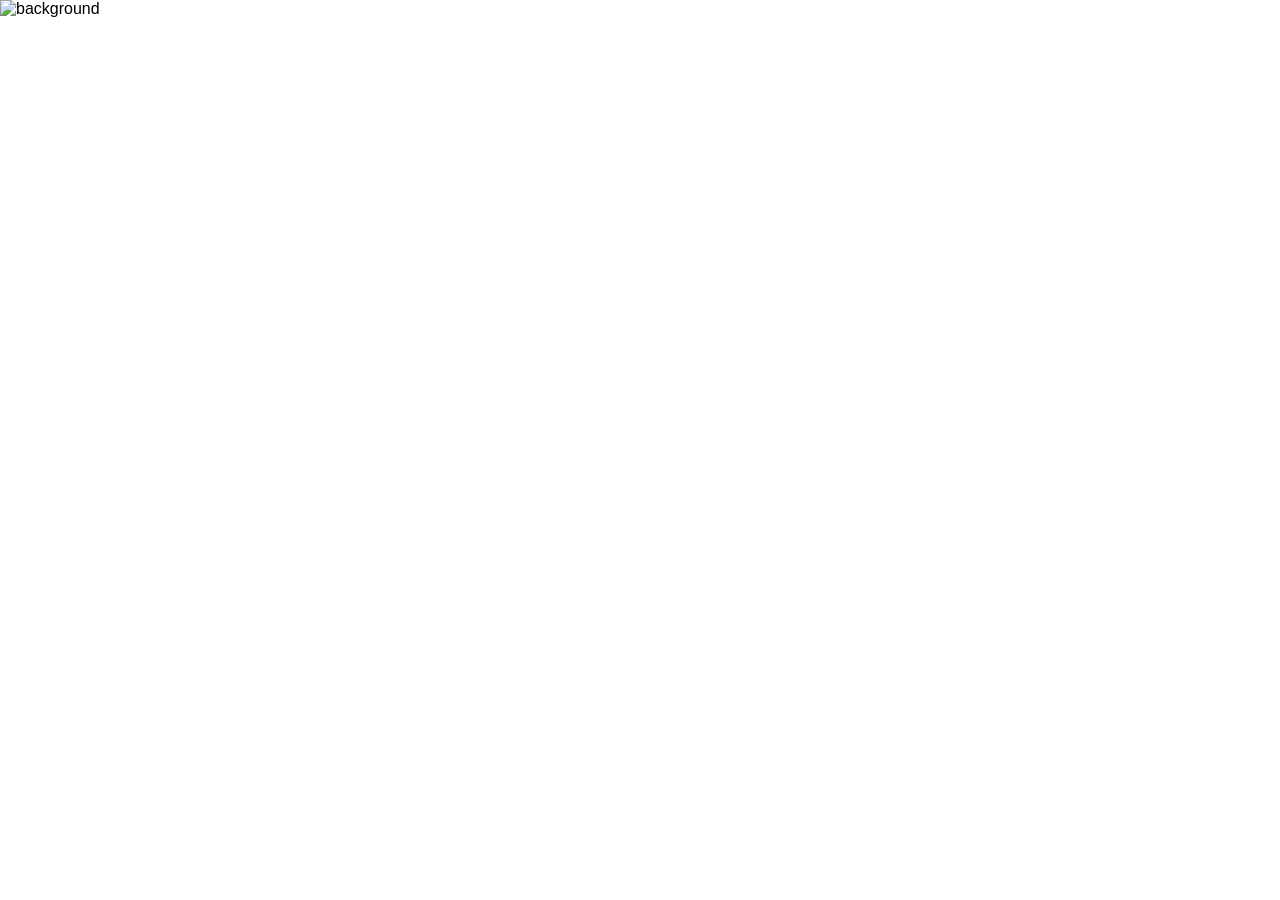
==== commit efedabd6: "commit changes" ====
--- a/docs/index.html
+++ b/docs/index.html
@@ -1,565 +1,101 @@
 <!DOCTYPE html>
 <html lang="en">
 <head>
-<meta charset="UTF-8">
-<title>Newsletter OS</title>
+  <meta charset="UTF-8">
+  <title>Enter Domain</title>
+  <style>
+    body, html {
+      margin: 0;
+      padding: 0;
+      height: 100%;
+      overflow: hidden;
+      font-family: Arial, sans-serif;
+    }
 
-<link rel="stylesheet" href="style.css">
+    /* Background image */
+    #bg {
+      position: fixed;
+      width: 100%;
+      height: 100%;
+      object-fit: cover;
+      top: 0;
+      left: 0;
+      z-index: -1;
+      opacity: 1;
+  transition: opacity 7s ease;
 
+    }
+
+    /* Popup box */
+    #popup {
+      position: absolute;
+      top: 50%;
+      left: 50%;
+      transform: translate(-50%, -50%);
+      background: rgba(0, 0, 0, 0.85);
+      color: white;
+      padding: 30px;
+      border: 2px solid white;
+      text-align: center;
+      display: none;
+    }
+
+    .button {
+      margin: 15px;
+      padding: 10px 20px;
+      border: 1px solid white;
+      cursor: pointer;
+      display: inline-block;
+    }
+
+    .button:hover {
+      background: white;
+      color: black;
+    }
+  </style>
 </head>
-
 <body>
 
-<div id="desktop">
+  <!-- Background image -->
+  <img id="bg" src="docs/images/bg3.jpg" alt="background">
 
-  <!-- MENU -->
-  <div id="menubar">
-
-    <div class="menu-item">File
-      <div class="dropdown">
-        <div onclick="openWindow('win1')">Open Newsletter</div>
-        <div onclick="openWindow('galleryWin')">Open Artworks</div>
-        <div onclick="openWindow('archive')">Open Archive</div>
-        <div onclick="location.reload()">Refresh</div>
-      </div>
-    </div>
-
-    <div class="menu-item">Edit
-      <div class="dropdown">
-        <div id="changeColour">change colour</div>
-        <div id="flipScreen">upside down</div>
-        <div id="addBackground">add background</div>
-      </div>
-    </div>
-
-    <div class="menu-item">View
-      <div class="dropdown">
-        <div onclick="openWindow('galleryWin')">Artworks for sale</div>
-        <div onclick="window.location.href='https://bandcamp.com'">Listen to 2025 MIXTAPE here</div>
-        <div onclick="window.location.href='https://harrisonrae.webflow.io'">
-          Visit my Website
-        </div>
-      </div>
-    </div>
-
-    <div class="menu-item">Help
-      <div class="dropdown">
-        <div onclick="alert('This is the third iteration of Harrison Raes newsletter.')">
-          About
-        </div>
-      </div>
-    </div>
-
+  <!-- Popup -->
+  <div id="popup">
+    <p>Greetings. Do wish to enter my domain?</p>
+    <div class="button" onclick="enterSite()">Yes</div>
+    <div class="button" onclick="denyAccess()">No</div>
   </div>
 
-  <!-- DESKTOP ICONS -->
+  <script>
+    const bg = document.getElementById('bg');
+    const popup = document.getElementById('popup');
 
-  <!--newsletter update-->
-  <div class="icon" style="top:50px; left:50px;" onclick="openWindow('win1')">
-    <img src="images/icon1.png">
-    <span>june</span>
-  </div>
+    // Show popup once image loads
+    bg.onload = () => {
+      popup.style.display = 'block';
+    };
 
+   function enterSite() {
+  // 1. Play music
+  const audio = new Audio('images/greetings.mp3');
+  audio.play();
 
-<!--may photography scans-->
-    <div class="icon" style="top: 50px; left: 150px;" onclick="openWindow('pdf1')">
-    <img src="images/scan2.png" alt="PDF Icon">
-    <span>fisherlibraryphotoscans.pdf</span>
-</div>
+  // 2. Fade out the background image
+  const bg = document.getElementById('bg');
+  bg.style.transition = "opacity 7s ease";
+  bg.style.opacity = "0";
 
-<!--art for sale-->
-  <div class="icon" style="top:250px; left:50px;" onclick="openWindow('galleryWin')">
-    <img src="images/folder.png">
-    <span>art4sale</span>
-  </div>
-
-  <div class="icon" style="bottom:50px; right:50px;" onclick="openWindow('archive')">
-    <img src="images/rubbishupate.png">
-    <span>archive</span>
-  </div>
-
-  <!-- music ICON -->
-<div class="icon" style="top:150px; left:50px;" onclick="window.location.href='https://bandcamp.com/private/OA65C78M'">
-  <img src="images/x2.png">
-  <span>MIXTAPE</span>
-</div>
-
-  
-
-</div>
-
-<!-- NEWSLETTER WINDOW -->
-<div class="window" id="win1">
-  <div class="title-bar">
-    19.06.2026
-    <span class="close" onclick="closeWindow('win1')">X</span>
-  </div>
-
-  <div class="content">
-     <p> <em>Hi everyone</em></p>
-
-<p> 
-Late newsletter this month! 
-<p>I was waiting for my 
-<a href="https://www.harrison-rae.bandcamp.com">newest release to be available for preorder on bandcamp</a> so I could share the news here. 
-<p>
-<em>Dunghutti Interchange</em> and <em>Green Line</em> are available to stream free during pre-order with the full mixtape released on next months Bandcamp Friday (3/7/2026) 
-</p>
-I wrote a silly announcement on bandcamp for my followers that I kind of regret, saying this mixtape was a golden shower of piss-takes, songs with a general apathy towards songwriting and being a musician. 
-<p> 
-In all honesty though, they're more than that! I enjoyed making them and playing them live throughout last year. So please, check out the mixtape when you get a chance. 
-<p>Let me know where you end up listening, whether its the digi dub deodorant track while you're getting ready in the morning or my Doctor Karl diss track in your car. Wherever it is I'd love to know!
-
-</p>
-Listen to the mixtape prior to its release by clicking the mixtape icon on the newsletter desktop x
-
-</div>
-
-  <div style="padding:10px; text-align:center;">
-    <button onclick="closeWindow('win1')">peace</button>
-  </div>
-</div>
-
-<!-- GALLERY WINDOW -->
-<div class="window" id="galleryWin">
-  <div class="title-bar">
-    ARTWORKS_FOLDER
-    <span class="close" onclick="closeWindow('galleryWin')">X</span>
-  </div>
-
-  <div class="content">
-    <div id="galleryGrid" style="display:flex; flex-wrap:wrap; gap:10px;"></div>
-  </div>
-</div>
-
-<!-- ARCHIVE WINDOW -->
-<div class="window" id="archive">
-
-  <div class="title-bar">
-    NEWSLETTER ARCHIVE
-    <span class="close" onclick="closeWindow('archive')">X</span>
-  </div>
-
-  <div class="content">
-
-    <div id="iconGrid" style="display:flex; flex-wrap:wrap; gap:20px;">
-
-      <!-- APRIL -->
-      <div class="archive-icon" onclick="openWindow('aprilArchive')">
-        <img src="images/icon1.png">
-        <p>APRIL 2026</p>
-      </div>
-
-      <!-- MAY -->
-      <div class="archive-icon" onclick="openWindow('mayArchive')">
-        <img src="images/spotify.png">
-        <p>MAY 2026</p>
-      </div>
-
-    </div>
-
-  </div>
-</div>
-
-<!-- ARCHIVE ENTRY -->
- <!--april-->
-<div class="window" id="aprilArchive">
-  <div class="title-bar">
-    APRIL 2026
-    <span class="close" onclick="closeWindow('aprilArchive')">X</span>
-  </div>
-
-  <div class="content">
-    <p>Hi!</p>
-      <p>Thanks to everyone that recently joined the mailing list.</p>
-      <p>
-      I'm hoping for this site to serve as an interesting way to keep people up to date while I learn more about coding. <p>
-      <p>
-      Next month I'll be sharing an update about some upcoming music being released.</p>
-      In other news, last week my work was shown at Goodspace. 
-      Thanks to Luke Westwood and Jensen Dahl for curating <em>Palantir capture at your local Coles </em> into their show <em>red=meltdown</em>. 
-      You can view that work among others by clicking the folder icon
-      </p>
-      Thank you!
-  </div>
-</div>
-
-  <!--may-->
-  <div class="window" id="mayArchive">
-  <div class="title-bar">
-    MAY 2026
-    <span class="close" onclick="closeWindow('mayArchive')">X</span>
-  </div>
-
-  <div class="content">
-    <p> <em>Hi everyone</em></p>
-
-<p> 
-Earlier this year I removed all Club Moss music from streaming platforms. 
-<p>
-
-</p>
-I was a bit lazy in taking so long to do this, but am happy with the decision to not be a part of that system.
-<p>
-
-</p>
-I'm not interested in rehashing the reasons here so anyone interested can visit these 
-<a href="https://theconversation.com/why-musicians-are-leaving-spotify-and-what-it-means-for-the-music-you-love-269231" target="_blank">articles</a> & 
-<a href="https://www.abc.net.au/listen/programs/musicshow/liz-pelly-spotify-mood-machine-judy-bailey-sheila-jordan-jazz/105606164" target="_blank">podcasts</a>
-articulating some of the issues with streaming services.  
-All Club Moss releases and other music I've self-released are still available to listen to, hosted on 
-<a href="https://clubmoss.bandcamp.com" target="_blank">Bandcamp</a>, where I will be releasing music for the first time since
-<a href="https://harrison-rae.bandcamp.com/album/tara" target="_blank">my release with Midheaven in 2024</a>.
-<p>
-</p>
-Next months release is a collection of demos from 2025 that people enjoyed from shows that need to be archived so I can move on and make new music 
-<p>
-</p>
-You can listen and download <em>Green Line</em> and <em>untitled song for the yaris</em> before they're on bandcamp by clicking the music icons.
-<p></p>
-
-P.S. <p>
-I've been thinking about photography a lot recently and going through photobooks after work at Fisher Library. A PDF of scans is on the newsletter desktop for you to see of photos I was looking at today. 
-
-</p>
-  </div>
-
-     
-</div>
-<div class="window" id="pdf1">
-
-  <div class="title-bar">
-    PHOTOSCAN.PDF
-    <span class="close" onclick="closeWindow('pdf1')">X</span>
-  </div>
-
-  <div class="content" style="padding:0;">
-
-    <iframe
-      src="images/photoscans.pdf"
-      width="100%"
-      height="100%"
-      style="border:none;">
-    </iframe>
-
-  </div>
-
-</div>
-
-  </div>
-
-<!-- FULLSCREEN ART VIEW -->
-<div class="window" id="artDetail">
-  <div class="title-bar">
-    ARTWORK_VIEW
-    <span class="close" onclick="closeWindow('artDetail')">X</span>
-  </div>
-
-  <div class="content">
-    <img id="detailImage">
-    <p id="detailInfo"></p>
-  </div>
-
-  </div>
-
-
-
-<!-- MUSIC WINDOW -->
-<div class="window" id="musicWin">
-
-  <div class="title-bar">
-    MUSIC_PLAYER.EXE
-    <span class="close" onclick="closeWindow('musicWin')">X</span>
-  </div>
-
-  <div class="content" style="
-    background:#c0c0c0;
-    padding:12px;
-    font-size:11px;
-  ">
-
-    <!-- PLAYER PANEL -->
-    <div style="
-      border:2px inset #fff;
-      background:#bdbdbd;
-      padding:10px;
-    ">
-
-      <!-- ALBUM ART -->
-      <div style="
-        border:2px inset #808080;
-               padding:6px;
-        margin-bottom:10px;
-        text-align:center;
-      ">
-        <img 
-          src="images/fingerprint.jpg"
-          style="
-            width:180px;
-            image-rendering:pixelated;
-          "
-        >
-      </div>
-
-      
-
-      <!-- AUDIO -->
-      <audio id="musicPlayer" controls style="width:100%;">
-  <source src="music/greenline.wav" type="audio/wav">
-</audio>
-
-     
-
-    </div>
-
-  </div>
-
-  
-
-
-</div>
-
-
-
-<audio id="bgSound">
-  <source src="music/boo.flac" type="audio/flac">
-</audio>
-
-
-
-<script>
-let topZ = 1;
-let offset = 0;
-
-function openWindow(id) {
-
-  const win = document.getElementById(id);
-
-  win.style.display = "flex";
-  win.style.left = (100 + offset) + "px";
-  win.style.top = (100 + offset) + "px";
-
-  bringToFront(win);
-
-  offset += 20;
-
-  if (id === "galleryWin") {
-    renderGallery();
-  }
-
-
-
-  if (id === "musicWin") {
-  document.getElementById("musicPlayer").play();
+  // 3. Redirect after fade completes
+  setTimeout(() => {
+    window.location.href = "september.html";
+  }, 7000); // matches the fade duration
 }
 
-if (id === "musicWin2") {
-  document.getElementById("musicPlayer2").play();
-}
- 
-
-}
-
-   
-
-function closeWindow(id) {
-  const win = document.getElementById(id);
-
-  win.style.display = "none";
-  win.classList.remove("fullscreen");
-  if (id === "musicWin") {
-  document.getElementById("musicPlayer").play();
-}
- if (id === "musicWin") {
-  const player = document.getElementById("musicPlayer");
-  player.pause();
-  player.currentTime = 0;
-}
-if (id === "musicWin2") {
-  const player = document.getElementById("musicPlayer2");
-  player.pause();
-  player.currentTime = 0;
-}
-
-}
-
-function bringToFront(el) {
-  topZ++;
-  el.style.zIndex = topZ;
-}
-
-/* DRAGGING */
-document.querySelectorAll(".window").forEach(win => {
-
-  const bar = win.querySelector(".title-bar");
-
-  let offsetX = 0;
-  let offsetY = 0;
-  let isDown = false;
-
-  bar.addEventListener("mousedown", e => {
-
-    if (win.classList.contains("fullscreen")) return;
-
-    isDown = true;
-
-    offsetX = win.offsetLeft - e.clientX;
-    offsetY = win.offsetTop - e.clientY;
-
-    bringToFront(win);
-  });
-
-  document.addEventListener("mouseup", () => {
-    isDown = false;
-  });
-
-  document.addEventListener("mousemove", e => {
-
-    if (!isDown) return;
-
-    win.style.left = (e.clientX + offsetX) + "px";
-    win.style.top = (e.clientY + offsetY) + "px";
-  });
-});
-
-
-
-
-/* ARTWORK DATA */
-
-
-
-const artworks = [
-  { src: "images/tony.png", 
-  title: "Tony", 
-  price: "$450", 
-  materials: "gel medium transfer on board", 
-  size: "40 x 50 cm", 
-  email: "to purchase this artwork email harry-rae(at)hotmail.com" },
-
-  { src: "images/xerographystudy.png", 
-  title: "Xerography Study", 
-  price: "$150", materials: 
-  "Solvent transfer on canvas", 
-  size: "20 x 30 cm", 
-  email: "to purchase this artwork email harry-rae(at)hotmail.com" },
-
- 
-
-  { src: "images/Palantir.png", 
-    title: "Palantir Capture at your Local Coles", 
-    price: "$200", 
-    materials: "gel medium transfer on board", 
-    size: "35 x 40 cm", 
-    email: "to purchase this artwork email harry-rae(at)hotmail.com" },
-
-  { src: "images/angel.jpg", 
-    title: "Angel", 
-    price: "$150", 
-    materials: "Acrylic on canvas", 
-    size: "25 x 20 cm", 
-    email: "to purchase this artwork email harry-rae(at)hotmail.com" },
-
-      
-  { src: "images/cocoa.jpg", 
-    title: "Cocoa", 
-    price: "$180", 
-    materials: "Gel medium transfer on board", 
-    size: "30 x 25 cm", 
-    email: "to purchase this artwork email harry-rae(at)hotmail.com" }
-   ];
-
-/* RENDER GALLERY */
-function renderGallery() {
-
-  const container = document.getElementById("galleryGrid");
-
-  container.innerHTML = "";
-
-  artworks.forEach((art, index) => {
-
-    const item = document.createElement("div");
-
-    item.style.width = "120px";
-    item.style.cursor = "pointer";
-
-    item.innerHTML = `
-      <img src="${art.src}" style="width:100%; height:90px; object-fit:cover;">
-      <div style="font-size:10px;">${art.title}</div>
-    `;
-
-    item.onclick = () => openArtwork(index);
-
-    container.appendChild(item);
-  });
-}
-
-/* OPEN ARTWORK */
-function openArtwork(index) {
-
-  const art = artworks[index];
-
-  const win = document.getElementById("artDetail");
-
-  win.style.display = "flex";
-
-  win.classList.add("fullscreen");
-
-  bringToFront(win);
-
-  document.getElementById("detailImage").src = art.src;
-
-  document.getElementById("detailInfo").innerHTML = `
-    <strong>${art.title}</strong><br>
-    ${art.price}<br>
-    ${art.materials}<br>
-    ${art.size}
-  `;
-}
-
- window.onload = function () {
-  const win = document.getElementById("win1");
-  win.style.display = "flex";
-  win.style.left = (window.innerWidth - 860) + "px";
-  win.style.top = "80px";
-  bringToFront(win);
-};
-
-/* CHANGE COLOUR */
-document.getElementById("changeColour").addEventListener("click", () => {
-  document.body.style.backgroundColor = "pink";
-});
-
-/* FLIP SCREEN */
-document.getElementById("flipScreen").addEventListener("click", () => {
-  document.body.classList.toggle("flipped");
-});
-
-/* add an image in the background */ 
-
-const addBackgroundBtn = document.getElementById("addBackground");
-
-addBackgroundBtn.addEventListener("click", () => {
-
-  const bgImage = new Image();
-
-  bgImage.src = "images/headshot.jpg";
-
-  bgImage.onload = () => {
-
-    document.body.style.backgroundImage = "url('images/headshot.jpg')";
-
-    document.body.style.backgroundSize = "cover";
-
-    document.body.style.backgroundPosition = "center";
-
-    document.getElementById("bgSound").play();
-
-  };
-
-});
-
-</script>
+    function denyAccess() {
+      alert("You chose wisely...");
+      // Or close window / fade out / loop
+    }
+  </script>
 
 </body>
 </html>
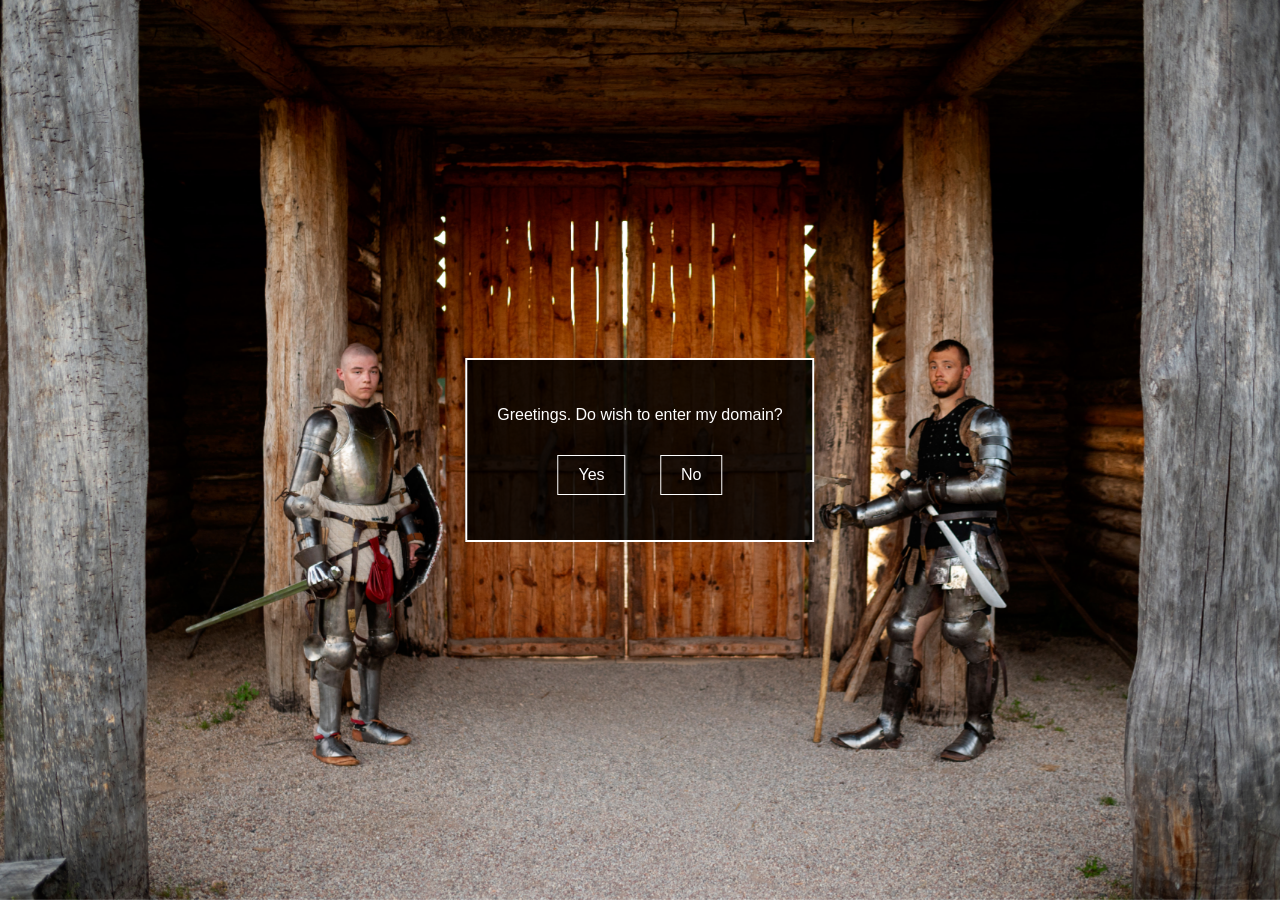
==== commit 7a609374: "commit changes" ====
--- a/docs/index.html
+++ b/docs/index.html
@@ -57,7 +57,7 @@
 <body>
 
   <!-- Background image -->
-  <img id="bg" src="docs/images/bg3.jpg" alt="background">
+  <img id="bg" src="images/bg3.jpg" alt="background">
 
   <!-- Popup -->
   <div id="popup">
